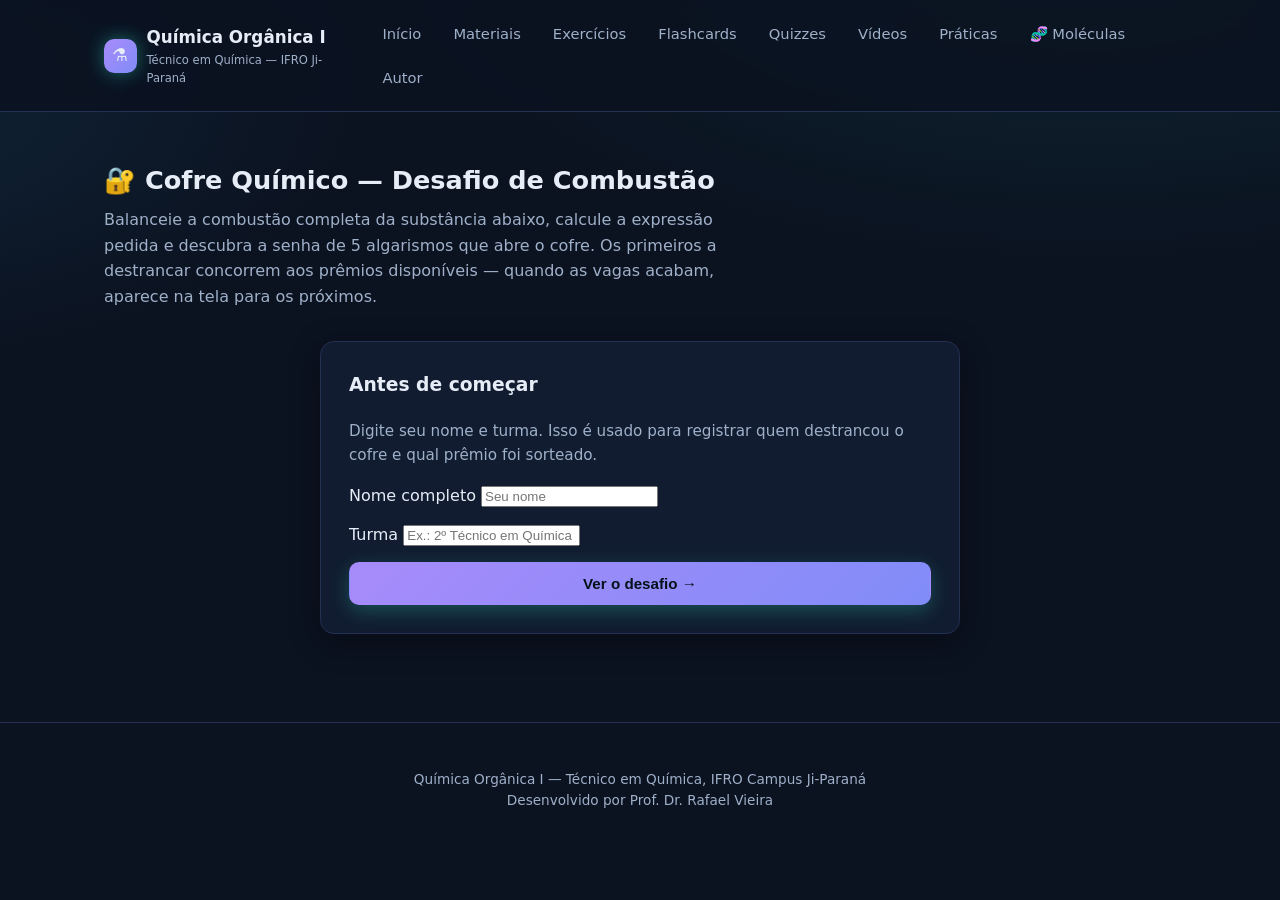
==== cofre-quimico.html @ 4a7cfe34 "exercicio do cofre" ====
<!DOCTYPE html>
<html lang="pt-BR">
<head>
<meta charset="UTF-8">
<meta name="viewport" content="width=device-width, initial-scale=1.0">
<title>Cofre Químico — Desafio de Combustão | Química Orgânica I</title>
<meta name="description" content="Desafio de balanceamento de combustão completa: descubra os coeficientes, calcule a senha de 5 dígitos e destranque o Cofre Químico para concorrer a prêmios.">
<link rel="stylesheet" href="assets/css/style.css">
<style>
  /* ---------- Cofre Químico — estilos específicos desta página ---------- */
  .cofre-card{
    background: var(--surface);
    border: 1px solid var(--border);
    border-radius: var(--radius);
    box-shadow: var(--shadow);
    padding: 28px;
    max-width: 640px;
    margin: 0 auto;
  }
  .cofre-card h3{ margin-top: 0; }
  .cofre-sub{ color: var(--text-muted); font-size: 0.95rem; }

  .cofre-mol-frame{
    background: var(--surface-2);
    border: 1px solid var(--border);
    border-radius: 10px;
    padding: 14px;
    text-align: center;
    margin: 16px 0 20px;
  }
  .cofre-mol-frame img{ max-width: 100%; max-height: 260px; margin: 0 auto; background: #fff; border-radius: 6px; }
  .cofre-mol-caption{ color: var(--text-muted); font-size: 0.82rem; margin-top: 8px; }

  .cofre-steps{ padding-left: 1.2em; }
  .cofre-steps li{ margin-bottom: 8px; }
  .cofre-formula{
    font-family: var(--font-mono);
    background: var(--surface-2);
    border: 1px solid var(--border);
    border-radius: 8px;
    padding: 14px 16px;
    margin: 14px 0;
    text-align: center;
    font-size: 1.05rem;
    letter-spacing: 0.3px;
  }
  .cofre-legend{
    display: grid;
    grid-template-columns: repeat(auto-fit, minmax(150px,1fr));
    gap: 6px 14px;
    font-size: 0.88rem;
    color: var(--text-muted);
    margin: 10px 0 4px;
  }
  .cofre-legend b{ color: var(--text); font-family: var(--font-mono); }

  .cofre-safe{
    text-align: center;
    margin-top: 26px;
    padding-top: 22px;
    border-top: 1px dashed var(--border);
  }
  .cofre-lock-icon{ font-size: 2.4rem; margin-bottom: 6px; }
  .cofre-digits{
    display: flex;
    justify-content: center;
    gap: 10px;
    margin: 14px 0;
  }
  .cofre-digit{
    width: 46px; height: 56px;
    text-align: center;
    font-size: 1.6rem;
    font-family: var(--font-mono);
    color: var(--text);
    background: var(--surface-2);
    border: 2px solid var(--border);
    border-radius: 8px;
    outline: none;
  }
  .cofre-digit:focus{ border-color: var(--accent); box-shadow: 0 0 0 3px rgba(167,139,250,0.25); }
  .cofre-safe.cofre-unlocked .cofre-digit{ border-color: var(--success); color: var(--success); }
  @keyframes cofre-shake-kf{
    10%,90% { transform: translateX(-2px); }
    20%,80% { transform: translateX(4px); }
    30%,50%,70% { transform: translateX(-8px); }
    40%,60% { transform: translateX(8px); }
  }
  .cofre-shake .cofre-digits{ animation: cofre-shake-kf 0.5s; }
  .cofre-msg{ min-height: 1.4em; font-size: 0.92rem; margin-top: 4px; }
  .cofre-msg.ok{ color: var(--success); }
  .cofre-msg.err{ color: var(--danger); }
  .cofre-msg.warn{ color: var(--warning); }

  .cofre-prizes{
    display: grid;
    grid-template-columns: repeat(auto-fit, minmax(190px,1fr));
    gap: 12px;
    margin-top: 14px;
  }
  .cofre-prize-btn{
    display: flex; flex-direction: column; gap: 6px;
    background: var(--surface-2);
    border: 1px solid var(--border);
    border-radius: 10px;
    padding: 14px;
    color: var(--text);
    cursor: pointer;
    font-family: var(--font-body);
    text-align: left;
    transition: all .15s ease;
  }
  .cofre-prize-btn:hover:not(:disabled){ border-color: var(--accent); background: var(--surface); }
  .cofre-prize-btn:disabled{ opacity: 0.45; cursor: not-allowed; text-decoration: line-through; }
  .cofre-prize-label{ font-weight: 600; }
  .cofre-prize-vagas{ font-size: 0.8rem; color: var(--text-muted); }
  .cofre-warn-inline{ color: var(--warning); }

  .cofre-final{
    text-align: center;
    padding: 18px 6px 4px;
    font-size: 1.05rem;
  }
  .cofre-registered{ display: block; margin-top: 10px; font-size: 0.85rem; color: var(--text-muted); }

  .cofre-gate .field{ margin-bottom: 14px; }
</style>
</head>
<body>

<header class="site-header">
  <nav class="nav">
    <a class="brand" href="index.html">
      <span class="mol">⚗️</span>
      <span>Química Orgânica I<br><small>Técnico em Química — IFRO Ji-Paraná</small></span>
    </a>
    <button class="nav-toggle" aria-label="Abrir menu">☰</button>
    <div class="nav-links">
      <a href="index.html">Início</a>
      <a href="materiais.html">Materiais</a>
      <a href="exercicios.html">Exercícios</a>
      <a href="flashcards.html">Flashcards</a>
      <a href="quizzes.html">Quizzes</a>
      <a href="videos.html">Vídeos</a>
      <a href="praticas.html">Práticas</a>
      <a href="moleculas.html">🧬 Moléculas</a>
      <a href="autor.html">Autor</a>
    </div>
  </nav>
</header>

<section>
  <div class="container">
    <h1 class="section-title">🔐 Cofre Químico — Desafio de Combustão</h1>
    <p class="section-sub">Balanceie a combustão completa da substância abaixo, calcule a expressão pedida
      e descubra a senha de 5 algarismos que abre o cofre. Os primeiros a destrancar concorrem aos
      prêmios disponíveis — quando as vagas acabam, aparece na tela para os próximos.</p>

    <div id="cofre-body"></div>
  </div>
</section>

<footer class="site-footer">
  <div class="container">
    <p>Química Orgânica I — Técnico em Química, IFRO Campus Ji-Paraná<br>
    Desenvolvido por <a href="autor.html">Prof. Dr. Rafael Vieira</a></p>
  </div>
</footer>

<script src="assets/js/sheets-config.js"></script>
<script src="assets/js/app.js"></script>
<script src="assets/js/cofre-quiz.js"></script>
</body>
</html>
---- assets/css/style.css ----
/* =========================================================
   Química Orgânica II — IFRO Ji-Paraná
   Tema: Científico Moderno (dark, petróleo + aqua)
   ========================================================= */

:root{
  --bg: #0b1220;
  --bg-alt: #0f172a;
  --surface: #111c30;
  --surface-2: #16223b;
  --border: #223054;
  --text: #e6edf7;
  --text-muted: #9fb0c9;
  --accent: #a78bfa;      /* violeta */
  --accent-2: #818cf8;    /* indigo */
  --accent-3: #2dd4bf;    /* teal, detalhes */
  --success: #4ade80;
  --danger: #f87171;
  --warning: #fbbf24;
  --radius: 14px;
  --shadow: 0 8px 30px rgba(0,0,0,0.35);
  --font-body: 'Inter', system-ui, -apple-system, Segoe UI, Roboto, Arial, sans-serif;
  --font-mono: 'JetBrains Mono', 'Fira Code', Consolas, monospace;
  --maxw: 1120px;
}

*{ box-sizing: border-box; }
html{ scroll-behavior: smooth; }

body{
  margin: 0;
  font-family: var(--font-body);
  background:
    radial-gradient(1200px 600px at 85% -10%, rgba(45,212,191,0.12), transparent 60%),
    radial-gradient(900px 500px at -10% 10%, rgba(56,189,248,0.10), transparent 55%),
    var(--bg);
  color: var(--text);
  line-height: 1.6;
  min-height: 100vh;
}

a{ color: var(--accent); text-decoration: none; }
a:hover{ color: var(--accent-2); }

img{ max-width: 100%; display: block; }

.container{
  max-width: var(--maxw);
  margin: 0 auto;
  padding: 0 24px;
}

/* ---------- NAV ---------- */
.site-header{
  position: sticky;
  top: 0;
  z-index: 100;
  background: rgba(11,18,32,0.85);
  backdrop-filter: blur(10px);
  border-bottom: 1px solid var(--border);
}
.nav{
  max-width: var(--maxw);
  margin: 0 auto;
  padding: 14px 24px;
  display: flex;
  align-items: center;
  justify-content: space-between;
  gap: 16px;
  position: relative;
}
.brand{
  display: flex;
  align-items: center;
  gap: 10px;
  font-weight: 700;
  color: var(--text);
  font-size: 1.05rem;
}
.brand .mol{
  width: 34px; height: 34px;
  border-radius: 10px;
  background: linear-gradient(135deg, var(--accent), var(--accent-2));
  display: flex; align-items: center; justify-content: center;
  font-size: 1.1rem;
  box-shadow: 0 0 18px rgba(45,212,191,0.45);
}
.brand small{ display:block; font-weight: 400; color: var(--text-muted); font-size: 0.72rem; }

.nav-links{
  display: flex;
  gap: 4px;
  align-items: center;
  flex-wrap: wrap;
}
.nav-links a{
  color: var(--text-muted);
  padding: 8px 14px;
  border-radius: 999px;
  font-size: 0.92rem;
  font-weight: 500;
  transition: all .15s ease;
}
.nav-links a:hover{ color: var(--text); background: var(--surface-2); }
.nav-links a.active{ color: var(--bg); background: var(--accent); }

.nav-toggle{
  display: none;
  background: var(--surface-2);
  border: 1px solid var(--border);
  color: var(--text);
  border-radius: 8px;
  padding: 8px 10px;
  cursor: pointer;
}

@media (max-width: 880px){
  .nav-toggle{ display: block; }
  .nav-links{
    display: none;
    position: absolute;
    top: 64px; left: 0; right: 0;
    background: var(--bg-alt);
    border-bottom: 1px solid var(--border);
    flex-direction: column;
    align-items: stretch;
    padding: 10px 16px 16px;
  }
  .nav-links.open{ display: flex; }
  .nav-links a{ padding: 12px 14px; }
}

/* ---------- HERO ---------- */
.hero{
  padding: 72px 0 56px;
  text-align: center;
}
.hero .eyebrow{
  display: inline-block;
  padding: 6px 14px;
  border-radius: 999px;
  background: var(--surface-2);
  border: 1px solid var(--border);
  color: var(--accent);
  font-size: 0.8rem;
  font-weight: 600;
  letter-spacing: 0.04em;
  text-transform: uppercase;
  margin-bottom: 18px;
}
.hero h1{
  font-size: clamp(2rem, 4.5vw, 3.2rem);
  margin: 0 0 16px;
  font-weight: 800;
  letter-spacing: -0.02em;
  background: linear-gradient(90deg, var(--text), var(--accent-2) 70%);
  -webkit-background-clip: text;
  background-clip: text;
  color: transparent;
}
.hero p.lead{
  max-width: 680px;
  margin: 0 auto 28px;
  color: var(--text-muted);
  font-size: 1.05rem;
}
.hero-actions{
  display: flex;
  gap: 12px;
  justify-content: center;
  flex-wrap: wrap;
}

.btn{
  display: inline-flex;
  align-items: center;
  gap: 8px;
  padding: 12px 22px;
  border-radius: 10px;
  font-weight: 600;
  font-size: 0.95rem;
  border: 1px solid transparent;
  cursor: pointer;
  transition: transform .15s ease, box-shadow .15s ease;
}
.btn:hover{ transform: translateY(-1px); }
.btn-primary{
  background: linear-gradient(135deg, var(--accent), var(--accent-2));
  color: #04121a;
  box-shadow: 0 6px 20px rgba(45,212,191,0.28);
}
.btn-primary:hover{ color: #04121a; }
.btn-ghost{
  background: var(--surface-2);
  color: var(--text);
  border-color: var(--border);
}
.btn-ghost:hover{ color: var(--text); border-color: var(--accent); }
.btn-sm{ padding: 8px 14px; font-size: 0.85rem; }

/* ---------- SECTIONS / CARDS ---------- */
section{ padding: 48px 0; }
.section-title{
  font-size: 1.6rem;
  font-weight: 700;
  margin: 0 0 6px;
}
.section-sub{
  color: var(--text-muted);
  margin: 0 0 32px;
  max-width: 640px;
}

.grid{
  display: grid;
  gap: 18px;
  grid-template-columns: repeat(auto-fit, minmax(260px, 1fr));
}

.card{
  background: var(--surface);
  border: 1px solid var(--border);
  border-radius: var(--radius);
  padding: 22px;
  box-shadow: var(--shadow);
  transition: border-color .15s ease, transform .15s ease;
}
.card:hover{ border-color: var(--accent); transform: translateY(-2px); }

.topic-card{
  display: flex;
  flex-direction: column;
  gap: 10px;
}
.topic-card h3{ margin: 0; font-size: 1.05rem; }
.topic-card p{ margin: 0; color: var(--text-muted); font-size: 0.9rem; }
.topic-card .tags{ display: flex; gap: 8px; flex-wrap: wrap; margin-top: 6px; }
.tag{
  font-size: 0.72rem;
  padding: 4px 10px;
  border-radius: 999px;
  background: var(--surface-2);
  color: var(--accent);
  border: 1px solid var(--border);
}

.tool-card{
  display: flex;
  flex-direction: column;
  align-items: flex-start;
  gap: 10px;
  max-width: 380px;
}
.tool-card h3{ margin: 0; font-size: 1.1rem; }
.tool-card p{ margin: 0; color: var(--text-muted); font-size: 0.9rem; }

/* Tag de categoria (substitui os ícones dos cards) */
.cat-tag{
  display: inline-block;
  align-self: flex-start;
  font-size: 0.7rem;
  font-weight: 700;
  letter-spacing: 0.04em;
  text-transform: uppercase;
  padding: 4px 12px;
  border-radius: 999px;
  border: 1px solid transparent;
}
.cat-tag.violet{
  background: rgba(167,139,250,0.12);
  color: var(--accent-3);
  border-color: rgba(167,139,250,0.3);
}
.cat-tag.teal{
  background: rgba(45,212,191,0.12);
  color: var(--accent);
  border-color: rgba(45,212,191,0.3);
}
.cat-tag.blue{
  background: rgba(56,189,248,0.12);
  color: var(--accent-2);
  border-color: rgba(56,189,248,0.3);
}
.cat-tag.amber{
  background: rgba(251,191,36,0.12);
  color: var(--warning);
  border-color: rgba(251,191,36,0.3);
}
.cat-tag.green{
  background: rgba(74,222,128,0.12);
  color: var(--success);
  border-color: rgba(74,222,128,0.3);
}
.cat-tag.muted{
  background: var(--surface-2);
  color: var(--text-muted);
  border-color: var(--border);
}

/* ---------- MATERIAIS ---------- */
.material-grid{
  display: grid;
  gap: 18px;
  grid-template-columns: repeat(auto-fit, minmax(260px, 1fr));
}
.material-card{
  display: flex;
  flex-direction: column;
  gap: 10px;
}
.material-card h3{ margin: 0; font-size: 1.05rem; }
.material-card p{ margin: 0; color: var(--text-muted); font-size: 0.9rem; }
.material-card .material-meta{
  display: flex;
  gap: 8px;
  align-items: center;
  color: var(--text-muted);
  font-size: 0.78rem;
  margin-top: 2px;
}
.material-card.soon{
  opacity: 0.55;
}
.material-card.soon:hover{ border-color: var(--border); transform: none; }

/* ---------- TOPIC SELECTOR (flashcards/quiz/videos) ---------- */
.topic-selector{
  display: flex;
  gap: 8px;
  flex-wrap: wrap;
  margin-bottom: 28px;
}
.topic-chip{
  padding: 9px 16px;
  border-radius: 999px;
  background: var(--surface);
  border: 1px solid var(--border);
  color: var(--text-muted);
  font-size: 0.88rem;
  font-weight: 600;
  cursor: pointer;
  transition: all .15s ease;
}
.topic-chip:hover{ border-color: var(--accent); color: var(--text); }
.topic-chip.active{
  background: linear-gradient(135deg, var(--accent), var(--accent-2));
  color: #04121a;
  border-color: transparent;
}

/* ---------- FLASHCARDS ---------- */
.flash-wrap{ max-width: 620px; margin: 0 auto; }
.flash-progress{
  display: flex; justify-content: space-between; align-items: center;
  margin-bottom: 14px; color: var(--text-muted); font-size: 0.85rem;
}
.flashcard{
  perspective: 1400px;
  height: 280px;
  margin-bottom: 22px;
  cursor: pointer;
}
.flashcard-inner{
  position: relative;
  width: 100%; height: 100%;
  transition: transform 0.5s cubic-bezier(.4,.2,.2,1);
  transform-style: preserve-3d;
}
.flashcard.flipped .flashcard-inner{ transform: rotateY(180deg); }
.flash-face{
  position: absolute; inset: 0;
  backface-visibility: hidden;
  border-radius: var(--radius);
  border: 1px solid var(--border);
  display: flex; flex-direction: column; align-items: center; justify-content: center;
  text-align: center;
  padding: 32px;
  background: var(--surface);
  box-shadow: var(--shadow);
}
.flash-face.front{ background: linear-gradient(160deg, var(--surface), var(--surface-2)); }
.flash-face.back{
  transform: rotateY(180deg);
  background: linear-gradient(160deg, #123b38, var(--surface));
  border-color: var(--accent);
}
.flash-face .label{
  position: absolute; top: 14px; left: 18px;
  font-size: 0.7rem; text-transform: uppercase; letter-spacing: 0.06em;
  color: var(--text-muted);
}
.flash-face .txt{ font-size: 1.15rem; font-weight: 600; }
.flash-face .hint{ margin-top: 14px; font-size: 0.78rem; color: var(--text-muted); }
.flash-controls{
  display: flex; justify-content: center; gap: 10px; flex-wrap: wrap;
}

/* ---------- QUIZ ---------- */
.quiz-wrap{ max-width: 680px; margin: 0 auto; }
.quiz-progress-bar{
  height: 6px; border-radius: 999px; background: var(--surface-2);
  overflow: hidden; margin-bottom: 24px;
}
.quiz-progress-fill{
  height: 100%; background: linear-gradient(90deg, var(--accent), var(--accent-2));
  transition: width .3s ease;
}
.quiz-question{ font-size: 1.15rem; font-weight: 700; margin-bottom: 20px; }
.quiz-options{ display: flex; flex-direction: column; gap: 10px; margin-bottom: 22px; }
.quiz-option{
  text-align: left;
  padding: 14px 16px;
  border-radius: 10px;
  background: var(--surface);
  border: 1px solid var(--border);
  color: var(--text);
  cursor: pointer;
  font-size: 0.95rem;
  transition: all .15s ease;
}
.quiz-option:hover{ border-color: var(--accent-2); }
.quiz-option.correct{ border-color: var(--success); background: rgba(74,222,128,0.12); }
.quiz-option.incorrect{ border-color: var(--danger); background: rgba(248,113,113,0.12); }
.quiz-option:disabled{ cursor: default; }
.quiz-explain{
  background: var(--surface-2);
  border: 1px solid var(--border);
  border-radius: 10px;
  padding: 16px;
  font-size: 0.92rem;
  color: var(--text-muted);
  margin-bottom: 20px;
}
.quiz-score{
  text-align: center;
  padding: 40px 20px;
}
.quiz-score .big{ font-size: 3rem; font-weight: 800; color: var(--accent); }

/* ---------- VIDEOS ---------- */
.video-grid{
  display: grid;
  gap: 22px;
  grid-template-columns: repeat(auto-fit, minmax(300px, 1fr));
}
.video-card{
  background: var(--surface);
  border: 1px solid var(--border);
  border-radius: var(--radius);
  overflow: hidden;
  box-shadow: var(--shadow);
}
.video-card .frame-wrap{ position: relative; padding-top: 56.25%; background: #000; cursor: pointer; }
.video-card iframe{ position: absolute; inset: 0; width: 100%; height: 100%; border: 0; }
.video-thumb{
  position: absolute; inset: 0;
  width: 100%; height: 100%;
  object-fit: cover;
}
.play-btn{
  position: absolute; top: 50%; left: 50%;
  transform: translate(-50%, -50%);
  width: 62px; height: 62px;
  border-radius: 50%;
  background: rgba(0,0,0,0.55);
  border: 2px solid var(--accent);
  color: #fff;
  font-size: 1.4rem;
  display: flex; align-items: center; justify-content: center;
  cursor: pointer;
  transition: all .15s ease;
}
.play-btn::before{ content: "▶"; margin-left: 3px; }
.frame-wrap:hover .play-btn{
  background: var(--accent);
  color: #04121a;
  transform: translate(-50%, -50%) scale(1.08);
}
.video-card .meta{ padding: 16px 18px; }
.video-card .meta h4{ margin: 0 0 6px; font-size: 1rem; }
.video-card .meta p{ margin: 0; color: var(--text-muted); font-size: 0.85rem; }
.video-card .meta .channel{ color: var(--accent); font-size: 0.78rem; font-weight: 600; margin-top: 8px; display: block; }

/* ---------- PRÁTICAS ---------- */
.practical-block{
  background: var(--surface);
  border: 1px solid var(--border);
  border-radius: var(--radius);
  padding: 26px;
  margin-bottom: 20px;
}
.practical-block h3{ margin-top: 0; color: var(--accent-2); }
.practical-block .data{
  background: var(--surface-2);
  border-left: 3px solid var(--accent);
  padding: 12px 16px;
  border-radius: 8px;
  font-family: var(--font-mono);
  font-size: 0.88rem;
  margin: 14px 0;
  white-space: pre-wrap;
}
details.solution{
  margin-top: 14px;
  border-top: 1px dashed var(--border);
  padding-top: 12px;
}
details.solution summary{
  cursor: pointer;
  color: var(--accent);
  font-weight: 600;
  font-size: 0.9rem;
}
details.solution[open] summary{ margin-bottom: 10px; }

/* ---------- AUTOR ---------- */
.author-hero{
  display: flex;
  gap: 36px;
  align-items: center;
  flex-wrap: wrap;
  padding: 40px 0;
}
.author-photo{
  width: 220px; height: 220px;
  border-radius: 20px;
  object-fit: cover;
  border: 2px solid var(--border);
  box-shadow: var(--shadow);
}
.author-info h1{ margin: 0 0 6px; font-size: 1.9rem; }
.author-info .role{ color: var(--accent); font-weight: 600; margin-bottom: 14px; }
.author-info p{ color: var(--text-muted); max-width: 560px; }
.author-links{ display: flex; gap: 10px; margin-top: 16px; flex-wrap: wrap; }

/* ---------- FOOTER ---------- */
.site-footer{
  border-top: 1px solid var(--border);
  padding: 32px 0;
  margin-top: 40px;
  color: var(--text-muted);
  font-size: 0.85rem;
  text-align: center;
}
.site-footer a{ color: var(--text-muted); }
.site-footer a:hover{ color: var(--accent); }

/* ---------- Utilities ---------- */
.empty-state{
  text-align: center;
  padding: 40px 20px;
  color: var(--text-muted);
}
.badge{
  display: inline-block;
  padding: 3px 10px;
  border-radius: 999px;
  font-size: 0.72rem;
  font-weight: 700;
  background: var(--surface-2);
  color: var(--accent);
  border: 1px solid var(--border);
}

/* ---------- QUIZ DE MOLÉCULAS ---------- */
.mol-gate{
  max-width: 480px;
  margin: 0 auto;
  text-align: center;
}
.mol-gate .field{
  text-align: left;
  margin-bottom: 16px;
}
.mol-gate label{
  display: block;
  font-size: 0.85rem;
  color: var(--text-muted);
  margin-bottom: 6px;
  font-weight: 600;
}
.mol-gate input{
  width: 100%;
  padding: 12px 14px;
  border-radius: 10px;
  border: 1px solid var(--border);
  background: var(--bg-alt);
  color: var(--text);
  font-size: 0.95rem;
  font-family: var(--font-body);
}
.mol-gate input:focus{ outline: none; border-color: var(--accent); }
.mol-gate .hint-small{ font-size: 0.78rem; color: var(--text-muted); margin-top: -8px; margin-bottom: 18px; }

.mol-levels{
  display: flex;
  justify-content: center;
  gap: 8px;
  flex-wrap: wrap;
  margin-bottom: 24px;
}
.mol-level-dot{
  width: 34px; height: 34px;
  border-radius: 50%;
  display: flex; align-items: center; justify-content: center;
  font-size: 0.85rem; font-weight: 700;
  background: var(--surface-2);
  border: 1px solid var(--border);
  color: var(--text-muted);
}
.mol-level-dot.done{ background: var(--success); color: #04121a; border-color: var(--success); }
.mol-level-dot.current{ background: linear-gradient(135deg, var(--accent), var(--accent-2)); color: #04121a; border-color: transparent; }

.mol-timer-row{
  display: flex;
  align-items: center;
  gap: 10px;
  margin-bottom: 16px;
}
.mol-timer-bar{
  flex: 1;
  height: 8px;
  border-radius: 999px;
  background: var(--surface-2);
  overflow: hidden;
}
.mol-timer-fill{
  height: 100%;
  width: 100%;
  background: linear-gradient(90deg, var(--accent), var(--accent-2));
  transition: width 1s linear, background-color .2s ease;
}
.mol-timer-fill.low{ background: var(--danger); }
.mol-timer-label{
  font-family: var(--font-mono);
  font-size: 0.8rem;
  font-weight: 700;
  color: var(--text-muted);
  min-width: 32px;
  text-align: right;
}

.mol-drawing{
  display: flex;
  justify-content: center;
  padding: 18px 10px;
  background: var(--bg-alt);
  border: 1px solid var(--border);
  border-radius: 10px;
  margin-bottom: 20px;
  color: var(--text);
}
.mol-svg{ width: 100%; max-width: 320px; height: auto; }
.mol-img{
  width: 100%;
  max-width: 320px;
  height: auto;
  border-radius: 6px;
  background: #fff;
  padding: 6px;
}

.mol-ask-type{
  text-align: center;
  font-size: 0.82rem;
  color: var(--accent);
  font-weight: 700;
  text-transform: uppercase;
  letter-spacing: 0.04em;
  margin-bottom: 8px;
}

.mol-final{
  text-align: center;
  padding: 30px 16px;
}
.mol-final .big{ font-size: 2.6rem; font-weight: 800; color: var(--accent); margin-bottom: 6px; }
.mol-final .sub{ color: var(--text-muted); margin-bottom: 22px; }
.mol-log-status{
  font-size: 0.8rem;
  color: var(--text-muted);
  margin-top: 10px;
}
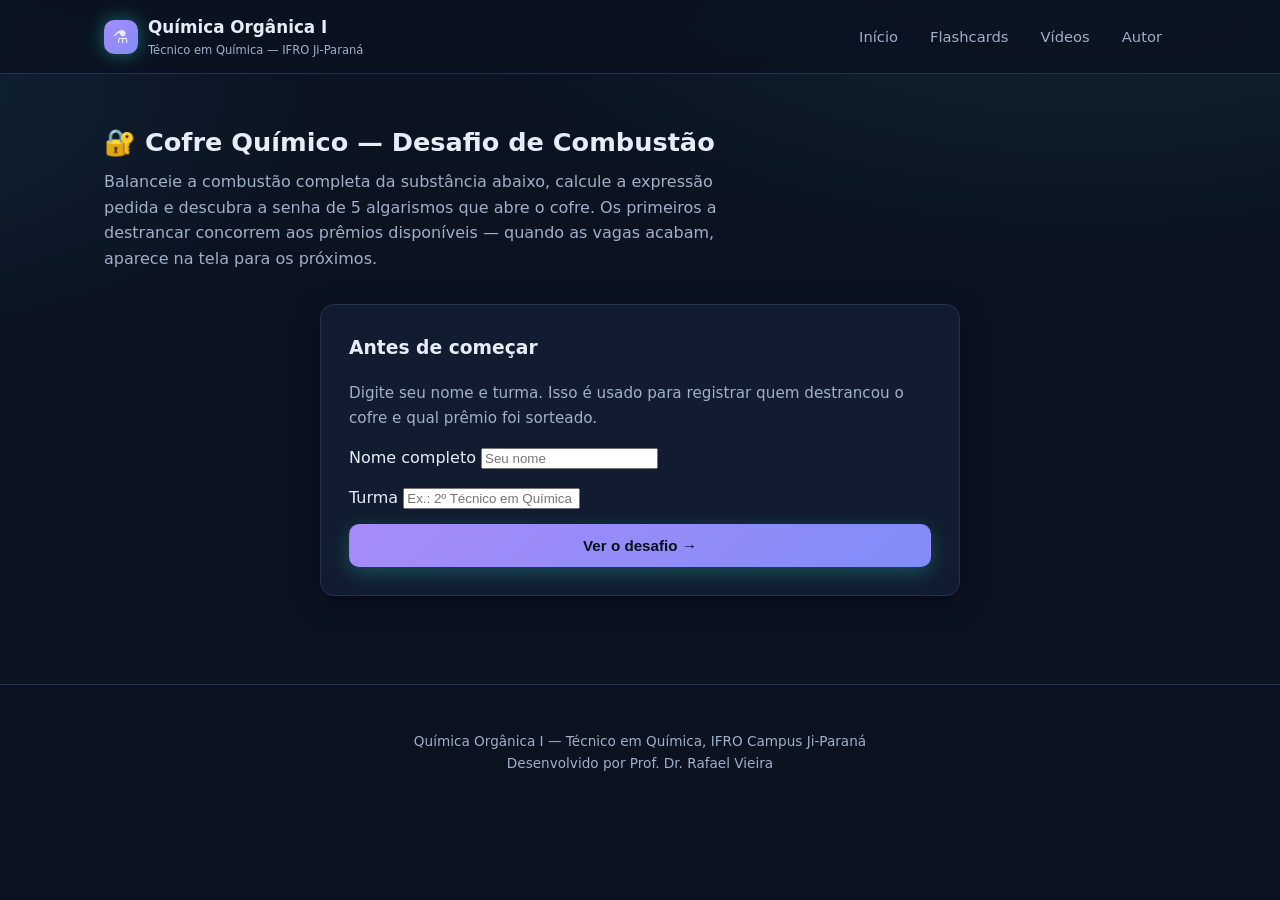
==== commit e0c1bfae: "melhorando o desgn da pag" ====
--- a/cofre-quimico.html
+++ b/cofre-quimico.html
@@ -137,13 +137,13 @@
     <button class="nav-toggle" aria-label="Abrir menu">☰</button>
     <div class="nav-links">
       <a href="index.html">Início</a>
-      <a href="materiais.html">Materiais</a>
-      <a href="exercicios.html">Exercícios</a>
+      <!-- <a href="materiais.html">Materiais</a> -->
+      <!-- <a href="exercicios.html">Exercícios</a> -->
       <a href="flashcards.html">Flashcards</a>
-      <a href="quizzes.html">Quizzes</a>
+      <!-- <a href="quizzes.html">Quizzes</a> -->
       <a href="videos.html">Vídeos</a>
-      <a href="praticas.html">Práticas</a>
-      <a href="moleculas.html">🧬 Moléculas</a>
+      <!-- <a href="praticas.html">Práticas</a> -->
+      <!-- <a href="moleculas.html">🧬 Moléculas</a> -->
       <a href="autor.html">Autor</a>
     </div>
   </nav>
